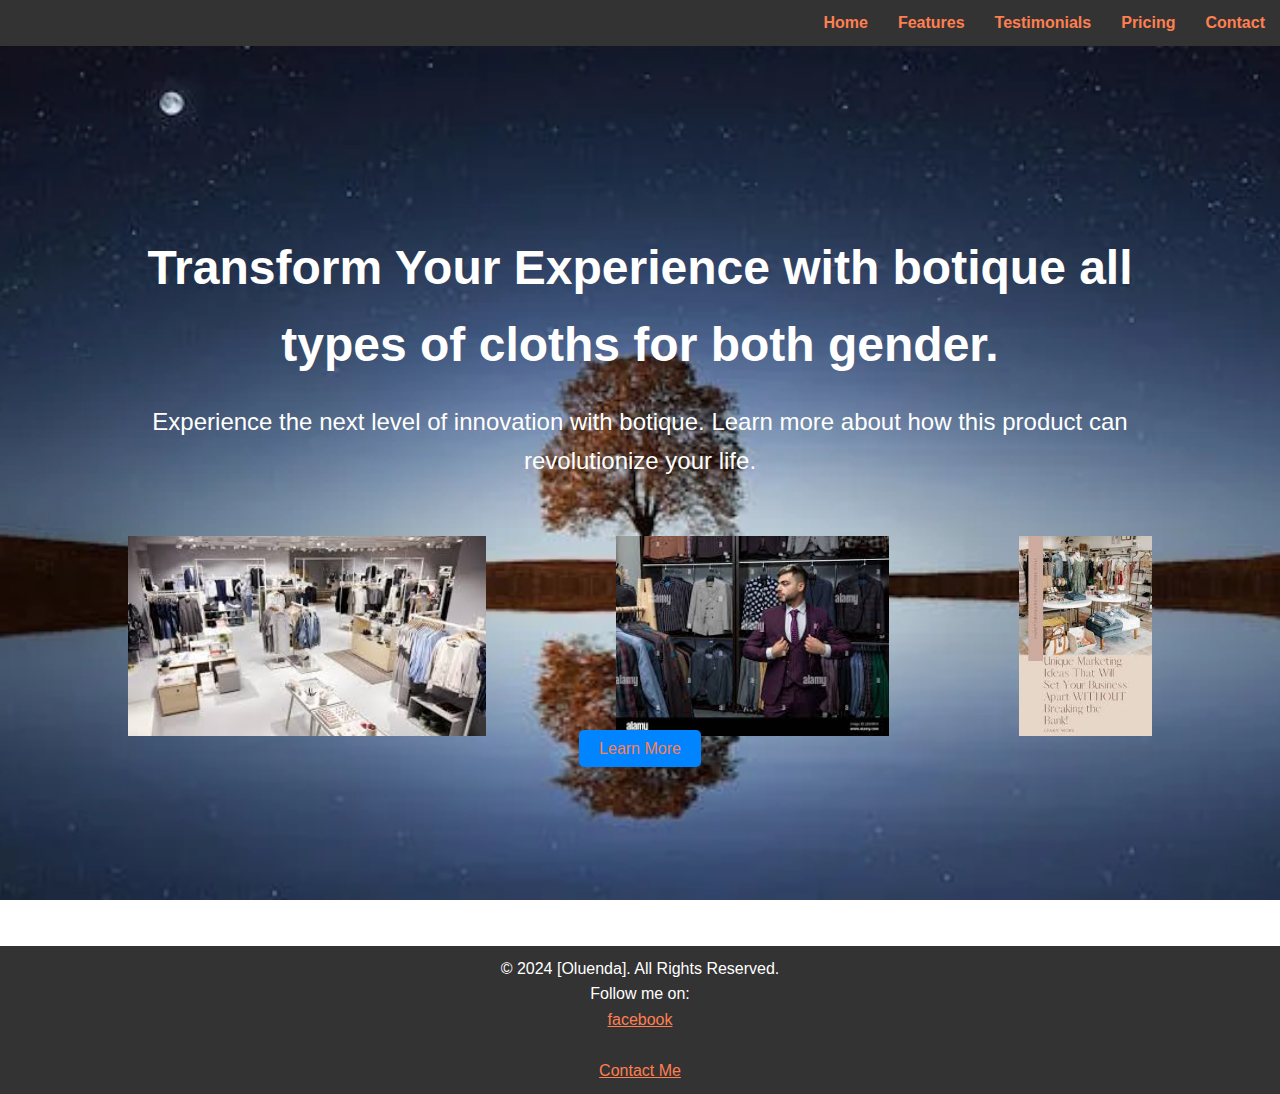
==== Index.html @ 689bb8ac "initial commit" ====
<!DOCTYPE html>
<html lang="en">
<head>
    <meta charset="UTF-8">
    <meta name="viewport" content="width=device-width, initial-scale=1.0">
    <title>Product Launch - [Oluenda]</title>
    <link rel="stylesheet" href="style.css">
</head>
<body>
    <!-- Navigation Bar -->
    <header>
        <nav class="hover">
            <ul>
                <li><a href="Index.html">Home</a></li>
                <li><a href="Features.html">Features</a></li>
                <li><a href="Testimonials.html">Testimonials</a></li>
                <li><a href="pricing.html">Pricing</a></li>
                <li><a href="Contact.html">Contact</a></li>
            </ul>
        </nav>
    </header>

    <!-- Landing Page Section -->
    <section id="home" class="landing">
        <div class="container">
            <h1>Transform Your Experience with botique all types of cloths for both gender.</h1>
            <p>Experience the next level of innovation with botique. Learn more about how this product can revolutionize your life.</p>
            <br>

            <div class="image-hover">
                <img src="bothgender.jpeg" alt="both gender">
                <br>
                <img src="menclothing.jpeg" alt="men">
                <br>
               <img src="ladysclothing.jpeg" alt="ladys">
            </div>
            <a href="https://www.shopify.com/blog/best-ecommerce-platforms" target="_blank" class="btn-primary">Learn More</a>
        </div>
    </section>

    
    <!-- Footer -->
    <footer>
        
        <div>
            <p>&copy; 2024 [Oluenda]. All Rights Reserved.</p>
            <p>Follow me on:<br>
              <a href="https://www.facebook.com/profile.php?id=100087666784229" target="_blank" class="hover">facebook</a> 
            </p>
            <br>
            <p><a href="tel:+254114575328" target="_blank"  class="hover">Contact Me</a></p>
          </div>
    </footer>

    <script src="script.js"></script>
    
</body>
</html>
---- style.css ----
/* Global Styles */

*{
    margin: 0;
    padding: 0;
    box-sizing:border-box  ;
}

body {
    font-family: Arial, sans-serif;
    margin: 0;
    padding: 0;
    line-height: 1.6;
    background-image: url(tree.webp);
     /* Ensures the image covers the entire page */
     background-size: cover;
     /* Prevents the image from repeating */
        background-repeat: no-repeat; 
         /* Centers the image */
        background-position: center center; 
        background-attachment: fixed;
}

.container {
    width: 80%;
    margin: 0 auto;
}

/* Navigation */
header {
    background: #333;
    color: #fff;
    padding: 10px 0;
}

nav ul {
    list-style: none;
    display: flex;
    justify-content: end;
    margin: 0;
    padding: 0;
}

nav ul li {
    margin: 0 15px;
}

nav ul li a {
    color: #fff;
    text-decoration: none;
    font-weight: bold;
}

.hover a:hover {
    background-color: #ddd;
    color: rgb(62, 134, 222);
}

.image-hover{
    display: flex;
    flex-direction: row;
    justify-content: space-between;
    height: 200px;
}

/* Landing Section */
.landing {
    background: url('background.jpg') no-repeat center center/cover;
    height: 100vh;
    color: #fff;
    display: flex;
    justify-content: center;
    align-items: center;
    text-align: center;
}

.landing h1 {
    font-size: 48px;
    margin-bottom: 20px;
}

.landing p {
    font-size: 24px;
    margin-bottom: 30px;
}

.btn-primary {
    background: rgb(0, 132, 255);
    color: rgb(240, 234, 234);
    padding: 10px 20px;
    text-decoration: none;
    border-radius: 5px;
    transition: background 0.3s ease;
}

.btn-primary:hover {
    background: #f60;
}

h2{
    text-align: center;
}

/* Features Section */
#features {
    padding: 50px 0;
    background: #f4f4f4;
}

.feature-grid {
    display: flex;
    justify-content: space-between;
}

.feature {
    background: #fff;
    padding: 20px;
    box-shadow: 0 0 10px rgba(0, 0, 0, 0.1);
    width: 30%;
    text-align: center;
}

/* Testimonials Section */

#testimonials {
    padding: 50px 0;
}

.testimonial-grid {
    display: flex;
    justify-content: space-between;
}

.testimonial {
    background-color: blueviolet;
    padding: 20px;
    box-shadow: 0 0 10px rgba(0, 0, 0, 0.1);
    width: 30%;
    text-align: center;
    font-style: italic;
    color: white;
}

.testp{
    text-align: center;
    color: white;
    text-shadow: #333;
}

a:any-link{
    color: coral;
    
} 

/* Pricing Section */
#pricing {
    padding: 50px 0;
    background: #f4f4f4;
}


.flex-container > img{
    display: flex;
    background-color: #f60;
    border: 10px ;
}
.pricing-grid {
    display: flex;
    justify-content: space-between;
}

.pricing-plan {
    background: #fff;
    padding: 20px;
    box-shadow: 0 0 10px rgba(0, 0, 0, 0.1);
    width: 30%;
    text-align: center;
}

/* Contact Section */
#contact {
    padding: 50px 0;
}

#contact-form {
    display: flex;
    flex-direction: column;
    max-width: 600px;
    margin: 0 auto;
}

#contact-form input,
#contact-form textarea {
    padding: 10px;
    margin: 10px 0;
    border: 1px solid #ddd;
    border-radius: 5px;
}


#contact-form button {
    background: #f80;
    color: #fff;
    padding: 10px 20px;
    border: none;
    border-radius: 5px;
    cursor: pointer;
    transition: background 0.3s ease;
}

#contact-form button:hover {
    background: #f60;
}

/* Footer */
footer {
    background: #333;
    color: #fff;
    text-align: center;
    padding: 10px 0;
}
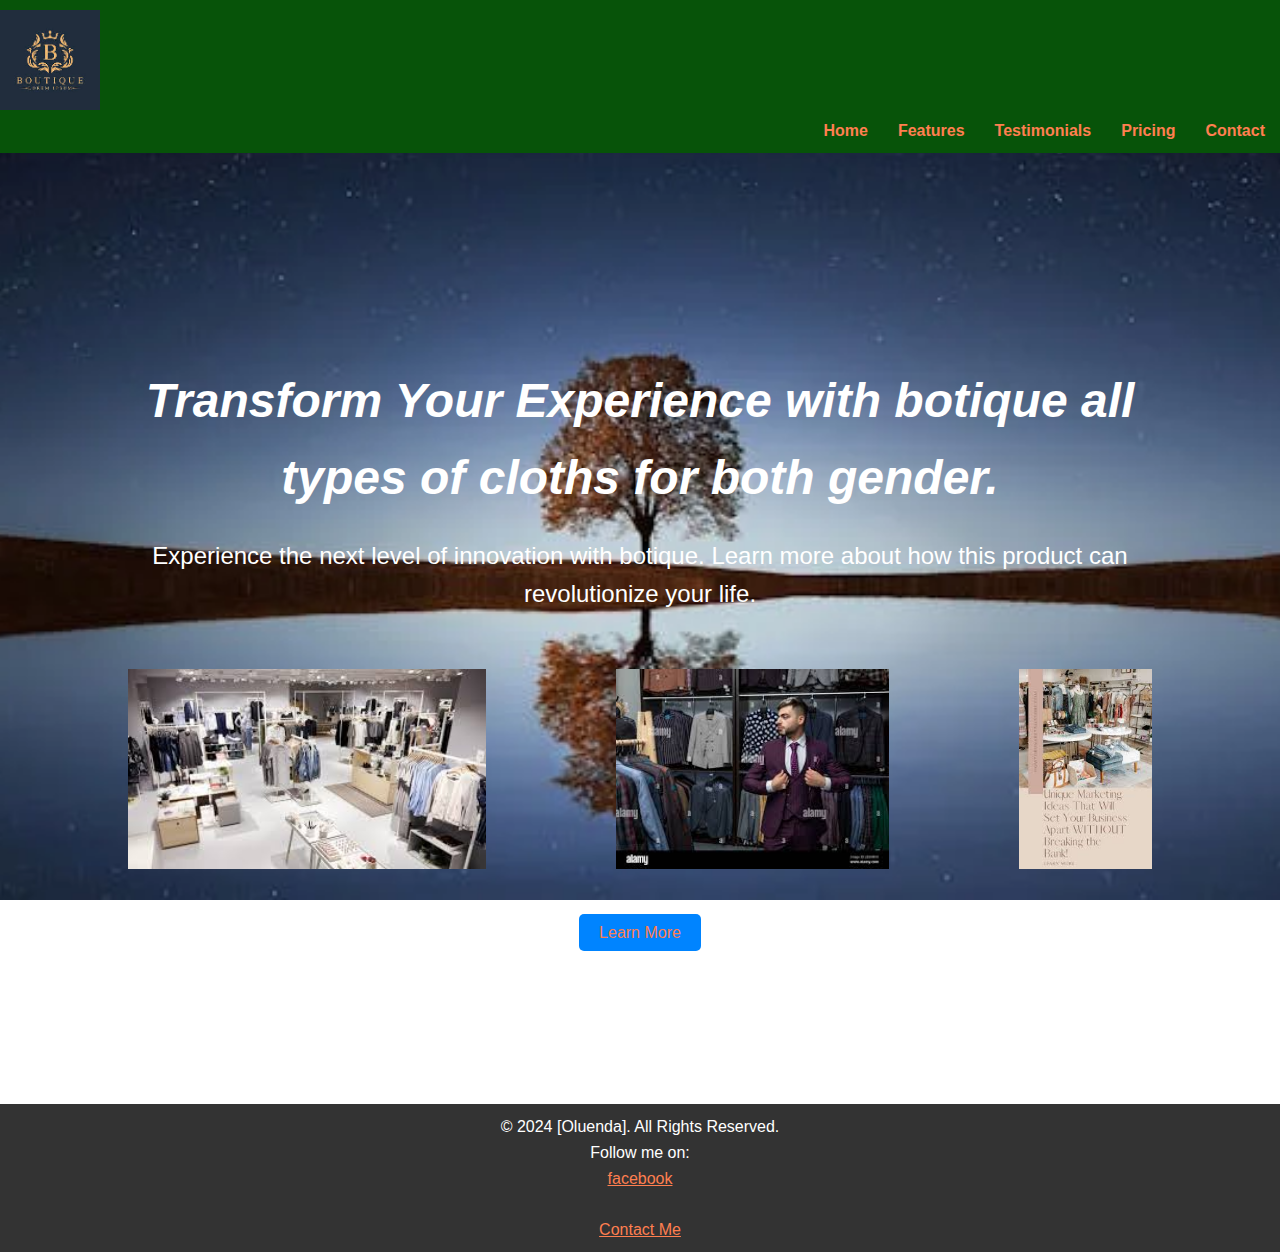
==== commit 0d20de07: "changes done" ====
--- a/Index.html
+++ b/Index.html
@@ -10,6 +10,9 @@
     <!-- Navigation Bar -->
     <header>
         <nav class="hover">
+            <div class="logo" class="img">
+                <a href="Index.html"><img src="./boutiquelogo.jpeg" alt="Oluenda Logo" class="logo-img"></a>
+            </div>
             <ul>
                 <li><a href="Index.html">Home</a></li>
                 <li><a href="Features.html">Features</a></li>
@@ -19,11 +22,11 @@
             </ul>
         </nav>
     </header>
-
+<br><br>
     <!-- Landing Page Section -->
     <section id="home" class="landing">
         <div class="container">
-            <h1>Transform Your Experience with botique all types of cloths for both gender.</h1>
+            <i><h1>Transform Your Experience with botique all types of cloths for both gender.</h1></i>
             <p>Experience the next level of innovation with botique. Learn more about how this product can revolutionize your life.</p>
             <br>
 
@@ -34,6 +37,7 @@
                 <br>
                <img src="ladysclothing.jpeg" alt="ladys">
             </div>
+            <br><br>
             <a href="https://www.shopify.com/blog/best-ecommerce-platforms" target="_blank" class="btn-primary">Learn More</a>
         </div>
     </section>
--- a/style.css
+++ b/style.css
@@ -28,7 +28,7 @@
 
 /* Navigation */
 header {
-    background: #333;
+    background: #075309;
     color: #fff;
     padding: 10px 0;
 }
@@ -56,6 +56,11 @@
     color: rgb(62, 134, 222);
 }
 
+.hover .logo .img{
+        width: 100px; /* Adjust size as needed */
+        height: auto;
+    
+}
 .image-hover{
     display: flex;
     flex-direction: row;
@@ -73,6 +78,7 @@
     align-items: center;
     text-align: center;
 }
+
 
 .landing h1 {
     font-size: 48px;
@@ -107,6 +113,10 @@
     background: #f4f4f4;
 }
 
+.logo img {
+    width: 100px; /* Adjust size as needed */
+    height: auto;
+}
 .feature-grid {
     display: flex;
     justify-content: space-between;
@@ -126,6 +136,10 @@
     padding: 50px 0;
 }
 
+.logo img {
+    width: 100px; /* Adjust size as needed */
+    height: auto;
+}
 .testimonial-grid {
     display: flex;
     justify-content: space-between;
@@ -145,6 +159,7 @@
     text-align: center;
     color: white;
     text-shadow: #333;
+    background-color:#333
 }
 
 a:any-link{
@@ -158,7 +173,10 @@
     background: #f4f4f4;
 }
 
-
+.logo img {
+    width: 100px; /* Adjust size as needed */
+    height: auto;
+}
 .flex-container > img{
     display: flex;
     background-color: #f60;
@@ -180,6 +198,11 @@
 /* Contact Section */
 #contact {
     padding: 50px 0;
+}
+
+.logo img {
+    width: 100px; /* Adjust size as needed */
+    height: auto;
 }
 
 #contact-form {
@@ -217,5 +240,9 @@
     background: #333;
     color: #fff;
     text-align: center;
-    padding: 10px 0;
+    padding: 10px;
+    position: relative;
+    bottom: 0;
+    width: 100%;
+    margin-top: auto
 }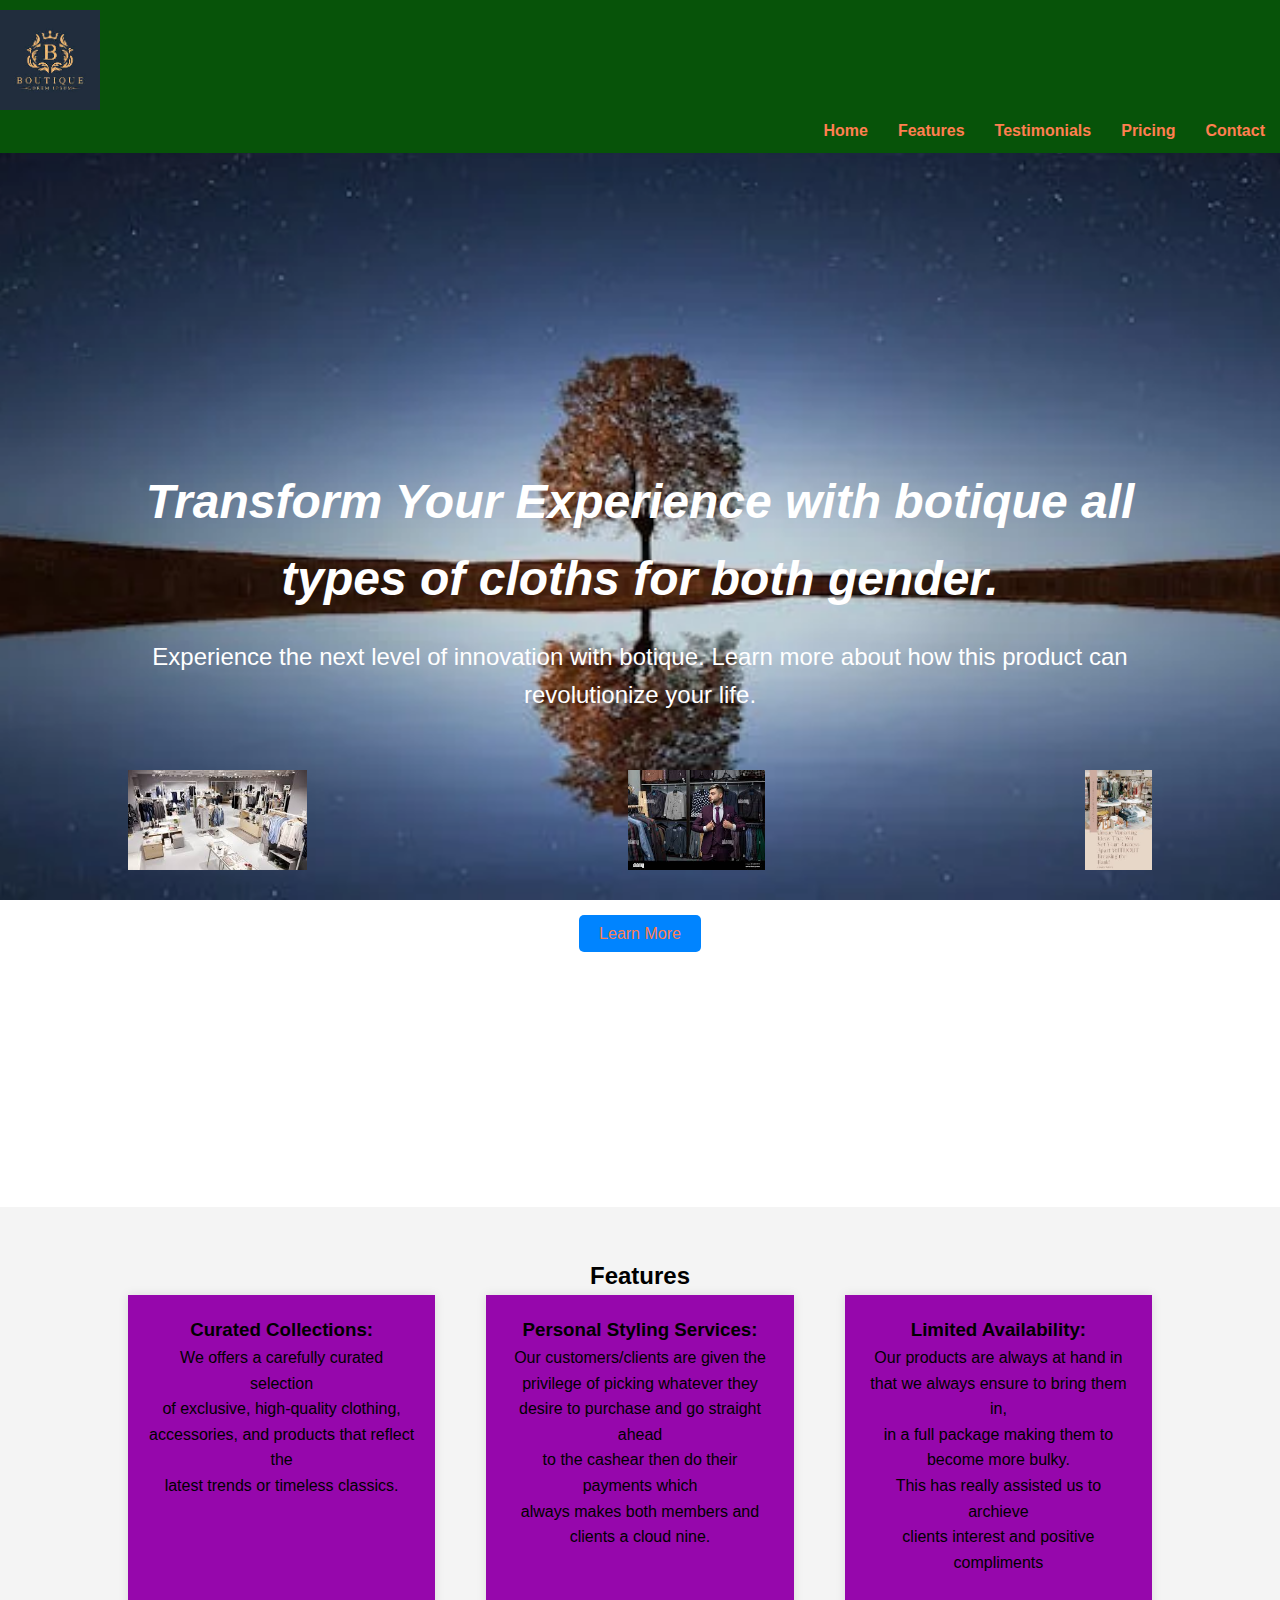
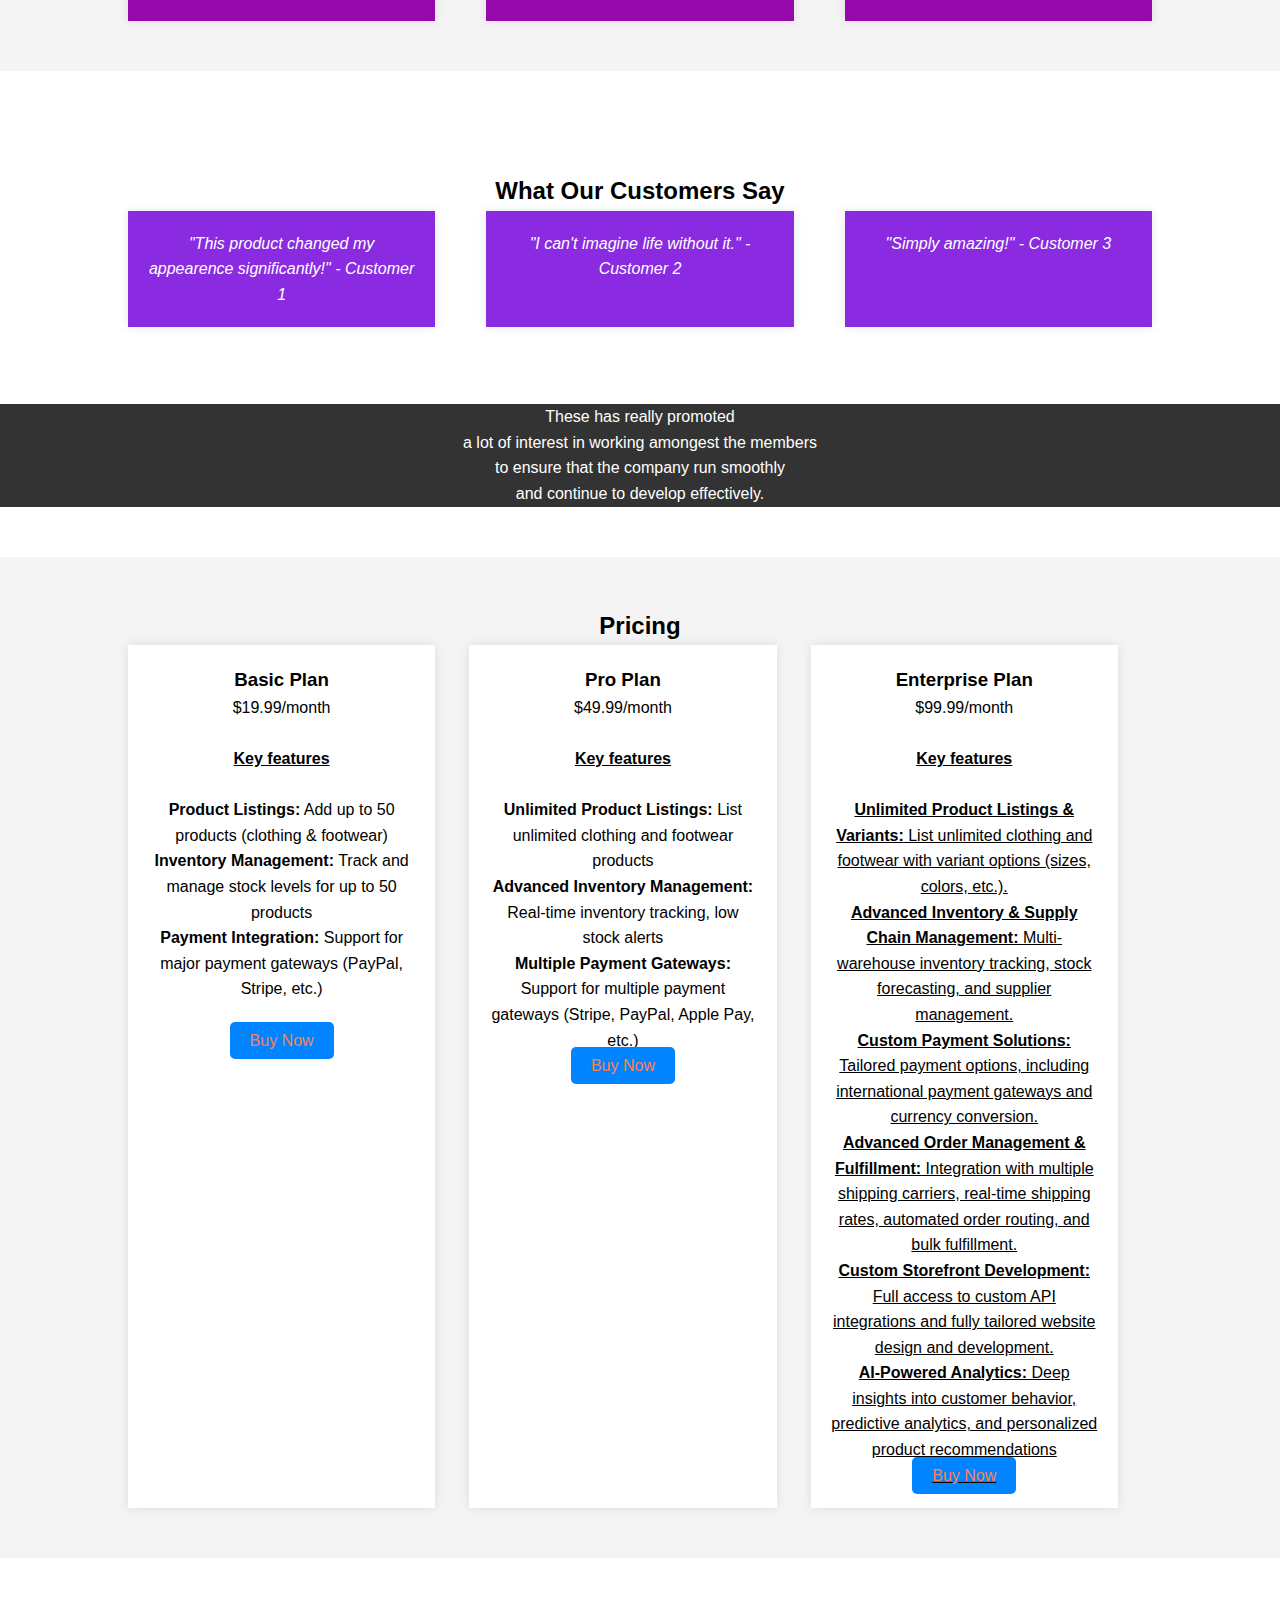
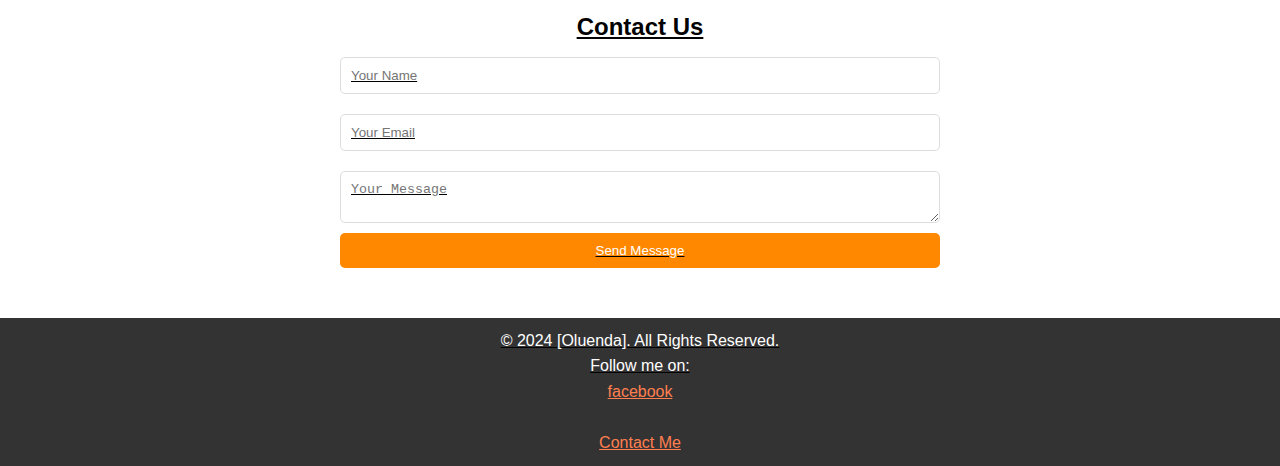
==== commit 46b147fd: "changes done" ====
--- a/Index.html
+++ b/Index.html
@@ -8,21 +8,25 @@
 </head>
 <body>
     <!-- Navigation Bar -->
+
+    <div class="header" class="logo" class="img">
     <header>
-        <nav class="hover">
+        <nav class="hover" class="logo" class="img">
             <div class="logo" class="img">
+                
                 <a href="Index.html"><img src="./boutiquelogo.jpeg" alt="Oluenda Logo" class="logo-img"></a>
-            </div>
             <ul>
-                <li><a href="Index.html">Home</a></li>
-                <li><a href="Features.html">Features</a></li>
-                <li><a href="Testimonials.html">Testimonials</a></li>
-                <li><a href="pricing.html">Pricing</a></li>
-                <li><a href="Contact.html">Contact</a></li>
+                <li><a href="#">Home</a></li>
+                <li><a href="#features">Features</a></li>
+                <li><a href="#testimonials">Testimonials</a></li>
+                <li><a href="#pricing">Pricing</a></li>
+                <li><a href="#contact">Contact</a></li>
             </ul>
         </nav>
     </header>
-<br><br>
+    </div>
+    </div>
+<br><br><br><br>
     <!-- Landing Page Section -->
     <section id="home" class="landing">
         <div class="container">
@@ -41,8 +45,128 @@
             <a href="https://www.shopify.com/blog/best-ecommerce-platforms" target="_blank" class="btn-primary">Learn More</a>
         </div>
     </section>
+<br><br>
+     <!-- Features Section -->
+     <section id="features">
+        <div class="container">
+            <h2>Features</h2>
+            <div class="feature-grid">
+                <div class="feature">
+                    <h3>Curated Collections:</h3>
+                    <p>We offers a carefully curated selection <br>
+                        of exclusive, high-quality clothing, <br>
+                        accessories, and products that reflect the<br> 
+                        latest trends or timeless classics.</p><br>
+                </div>
+                <div class="feature">
+                    <h3>Personal Styling Services:</h3>
+                    <p>Our customers/clients are given the<br>
+                         privilege of picking whatever they <br>
+                         desire to purchase and go straight ahead<br>
+                          to the cashear then do their payments which <br>
+                          always makes both members and clients a cloud nine.<p><br>
+                </div>
+                <div class="feature">
+                    <h3>Limited Availability:</h3>
+                    <p>Our products are always at hand in <br>
+                        
+                        that we always ensure to bring them in,<br> 
+                        in a full package making them to become more bulky.<br>
+                         This has really assisted us to archieve <br>
+                         clients interest and positive compliments </p><br>
+                </div>
+            </div>
+        </div>
+    </section>
+    <br><br>
 
-    
+       <!-- Testimonials Section -->
+       <section id="testimonials">
+        <div class="container">
+            <h2>What Our Customers Say</h2>
+            <div class="testimonial-grid">
+                <div class="testimonial">
+                    <p>"This product changed my appearence significantly!" - Customer 1</p>
+                </div>
+                <div class="testimonial">
+                    <p>"I can't imagine life without it." - Customer 2</p>
+                </div>
+                <div class="testimonial">
+                    <p>"Simply amazing!" - Customer 3</p>
+                </div>
+
+            </div>
+
+        </div>
+        <br>
+        <br>
+        <br>
+
+        <div class="testp">
+            <p><li>These has really promoted<br> 
+                a lot of interest in working amongest the members<br>
+                 to ensure that the company run smoothly <br>
+                 and continue to develop effectively.</li> </p>
+        </div>
+        
+    </section>
+<!--end of testimonials section-->
+
+    <!-- Pricing Section -->
+    <section id="pricing">
+        <div class="container">
+            <h2>Pricing</h2>
+            <div class="pricing-grid">
+                <div class="pricing-plan">
+                    <h3>Basic Plan</h3>
+                    <p>$19.99/month</p><br>
+                    <h4><U>Key features</U></h4><br>
+                    <p><b>Product Listings:</b> Add up to 50 products (clothing & footwear)</p>
+                       <p> <b>Inventory Management:</b> Track and manage stock levels for up to 50 products</p>
+                       <p> <b>Payment Integration:</b> Support for major payment gateways (PayPal, Stripe, etc.)</p>
+                       <br>
+                    <a href="https://www.paypal.com/myaccount/summary" class="btn-primary" id="buy-basic">Buy Now</a>
+                </div>
+                <div class="pricing-plan">
+                    <h3>Pro Plan</h3>
+                    <p>$49.99/month</p><br>
+                    <h4><U>Key features</U></h4><br>
+                    <p><b>Unlimited Product Listings:</b> List unlimited clothing and footwear products</p>
+                       <p> <b>Advanced Inventory Management:</b> Real-time inventory tracking, low stock alerts</p>
+                        <p><b>Multiple Payment Gateways:</b> Support for multiple payment gateways (Stripe, PayPal, Apple Pay, etc.)</p>
+                    <a href="https://www.paypal.com/myaccount/summary" class="btn-primary" id="buy-pro">Buy Now</a>
+                </div>
+                <div class="pricing-plan">
+                    <h3>Enterprise Plan</h3>
+                    <p>$99.99/month</p><br>
+                    <h4><u>Key features</h4><br>
+                    <p><b>Unlimited Product Listings & Variants:</b> List unlimited clothing and footwear with variant options (sizes, colors, etc.).</p>
+                       <P> <b>Advanced Inventory & Supply Chain Management: </b>Multi-warehouse inventory tracking, stock forecasting, and supplier management.</P>
+                       <p><b>Custom Payment Solutions: </b>Tailored payment options, including international payment gateways and currency conversion.</p>
+                       <p> <b>Advanced Order Management & Fulfillment:</b> Integration with multiple shipping carriers, real-time shipping rates, automated order routing, and bulk fulfillment.</p>
+                        <p><b>Custom Storefront Development:</b> Full access to custom API integrations and fully tailored website design and development.</p>
+                        <p><b>AI-Powered Analytics:</b> Deep insights into customer behavior, predictive analytics, and personalized product recommendations</p>
+                    <a href="https://www.paypal.com/myaccount/summary" class="btn-primary" id="buy-enterprice">Buy Now</a>
+                </div>
+            </div>
+        </div>
+    </section>
+    <!--end ofpricing section-->
+
+      <!-- Contact Section -->
+      <section id="contact">
+        <div class="container">
+            <h2>Contact Us</h2>
+            <form id="contact-form">
+                <input type="text" name="name" placeholder="Your Name" required>
+                <input type="email" name="email" placeholder="Your Email" required>
+                <textarea name="message" placeholder="Your Message" required></textarea>
+                <button type="submit" class="btn-primary">Send Message</button>
+            </form>
+        </div>
+    </section>
+    <!--end of pricing section-->
+
     <!-- Footer -->
     <footer>
         
--- a/style.css
+++ b/style.css
@@ -56,16 +56,18 @@
     color: rgb(62, 134, 222);
 }
 
-.hover .logo .img{
-        width: 100px; /* Adjust size as needed */
+ .hover .logo .img{
+        width:200 px; /* Adjust size as needed */
         height: auto;
-    
+    display: flex;
+    align-items: flex-start;
+    justify-self: start;
 }
 .image-hover{
     display: flex;
     flex-direction: row;
     justify-content: space-between;
-    height: 200px;
+    height: 100px;
 }
 
 /* Landing Section */
@@ -123,7 +125,7 @@
 }
 
 .feature {
-    background: #fff;
+    background: #9607ac;
     padding: 20px;
     box-shadow: 0 0 10px rgba(0, 0, 0, 0.1);
     width: 30%;
